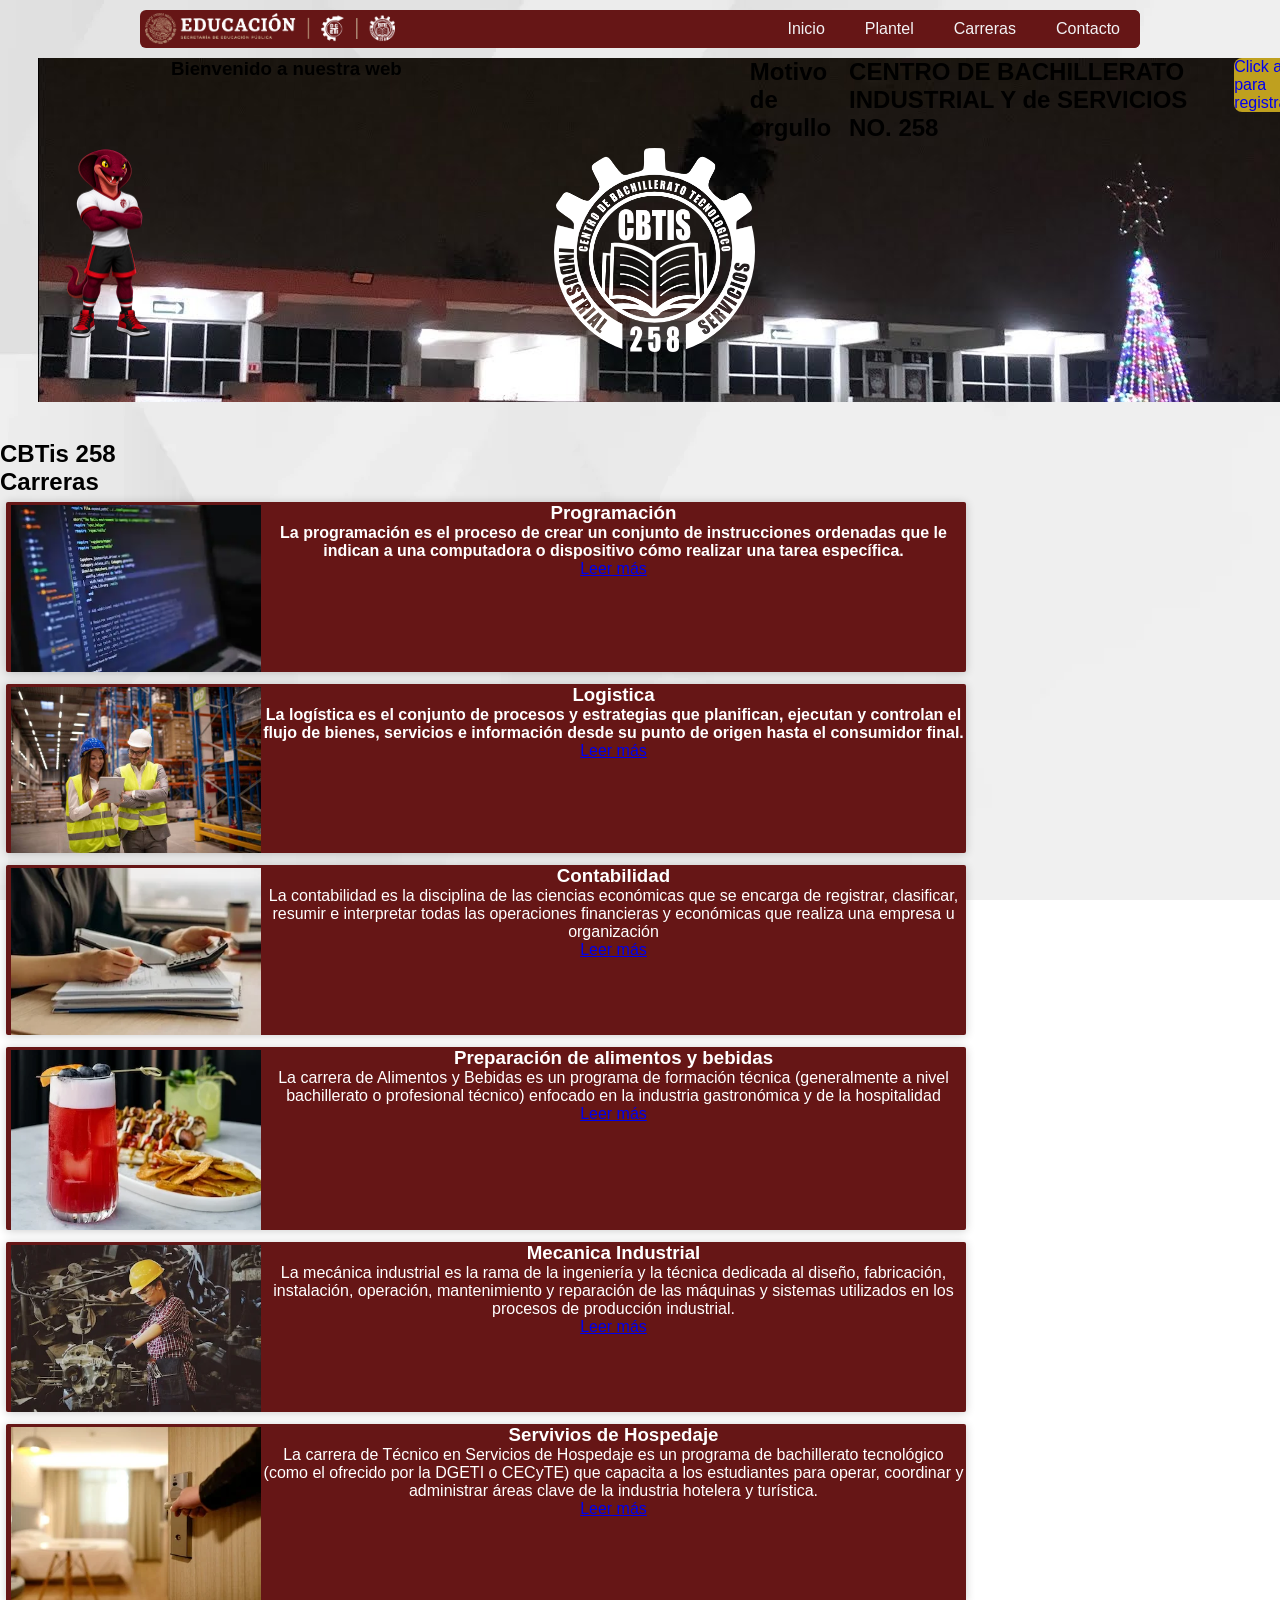
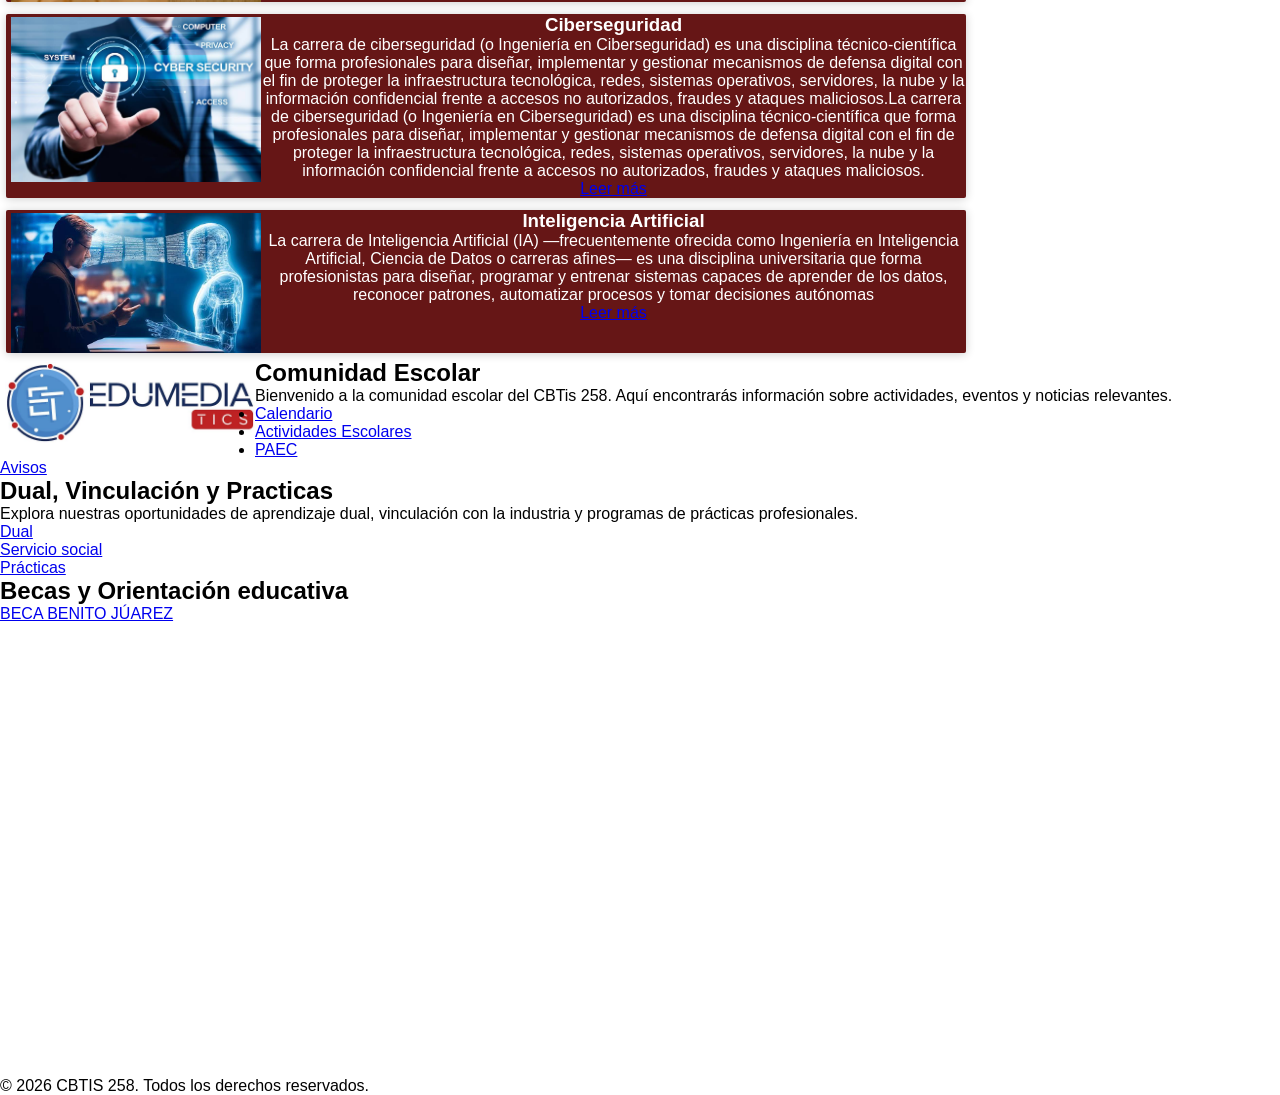
==== index.html @ 8b62a14a "Add files via upload" ====
<!DOCTYPE html>
<html lang="en">
<head>
    <meta charset="UTF-8">
    <meta name="viewport" content="width=device-width, initial-scale=1.0">
    <title>cbtis258</title>
    <link rel="stylesheet" href="estilos (1).css">
</head>
<body>
    <header> 
        <div><img src="header_logo.webp" alt="logo_principal" width="70px"></div>
        <nav> 
            <ul>
               <li><a href="#">Contacto</a></li>
               <li><a href="#">Carreras</a></li>
               <li><a href="#">Plantel</a></li>
               <li> <a href="#inicio">Inicio</a></li>
            </ul>
        </nav>    
    </header>
    <section class="pre">
        <div class="cobra"><img src="cobra.png" alt="cobra" width="90px"><h3>Bienvenido a nuestra web</h3></div>
        <div class="logo"><img src="cbtis258-logo.webp" alt="cbtis258"></div>
        <a name="#inicio"><h2>Motivo de orgullo</h2></a>
        <h2>CENTRO DE BACHILLERATO INDUSTRIAL Y de SERVICIOS NO. 258</h2>
        <ul>
            <li><a href="#">Click aquí para registrar</a></li>
        </ul>
    </section>
    <section class="Plantel">
        <h2>CBTis 258</h2>
    </section>
    <section class="cards">
        <h2>Carreras</h2>
        <div class="contenedor">
            <div class="card">
                <figure><img src="programación.webp" alt="programación"></figure>
                <div class="contenido">
                    <h3>Programación</h3>
                    <strong><p>La programación es el proceso de crear un conjunto de instrucciones ordenadas 
                    que le indican a una computadora o dispositivo cómo realizar una tarea específica.</p></strong>
                    <a href="#">Leer más</a>
                </div>
            </div>
              <div class="card">
                <figure><img src="logistica.png" alt="logistica"></figure>
                <div class="contenido">
                    <h3>Logistica</h3>
                    <strong><p>La logística es el conjunto de procesos y estrategias que planifican, ejecutan y controlan el flujo de bienes, servicios e información desde su punto de origen hasta el consumidor final.</p></strong>
                    <a href="#">Leer más</a>
                </div>
            </div>
              <div class="card">
                <figure><img src="contabilidad.webp" alt="contabilidad"></figure>
                <div class="contenido">
                    <h3>Contabilidad</h3>
                    <p>La contabilidad es la disciplina de las ciencias económicas que se encarga de registrar, clasificar, resumir e interpretar todas las operaciones financieras y económicas que realiza una empresa u organización</p>
                    <a href="#">Leer más</a>
                </div>
            </div>
              <div class="card">
                <figure><img src="alimentos.webp" alt="alimentos"></figure>
                <div class="contenido">
                    <h3>Preparación de alimentos y bebidas</h3>
                    <p>La carrera de Alimentos y Bebidas es un programa de formación técnica (generalmente a nivel bachillerato o profesional técnico) enfocado en la industria gastronómica y de la hospitalidad</p>
                    <a href="#">Leer más</a>
                </div>
            </div>
              <div class="card">
                <figure><img src="mecanica.webp" alt="mecanica"></figure>
                <div class="contenido">
                    <h3>Mecanica Industrial</h3>
                    <p>La mecánica industrial es la rama de la ingeniería y la técnica dedicada al diseño, fabricación, instalación, operación, mantenimiento y reparación de las máquinas y sistemas utilizados en los procesos de producción industrial.</p>
                    <a href="#">Leer más</a>
                </div>
            </div>
              <div class="card">
                <figure><img src="hospedaje.webp" alt="hospedaje"></figure>
                <div class="contenido">
                    <h3>Servivios de Hospedaje</h3>
                    <p>La carrera de Técnico en Servicios de Hospedaje es un programa de bachillerato tecnológico (como el ofrecido por la DGETI o CECyTE) que capacita a los estudiantes para operar, coordinar y administrar áreas clave de la industria hotelera y turística.</p>
                    <a href="#">Leer más</a>
                </div>
            </div>
              <div class="card">
                <figure><img src="ciberseguridad.png" alt="ciberseguridad"></figure>
                <div class="contenido">
                    <h3>Ciberseguridad</h3>
                    <p>La carrera de ciberseguridad (o Ingeniería en Ciberseguridad) es una disciplina técnico-científica que forma profesionales para diseñar, implementar y gestionar mecanismos de defensa digital con el fin de proteger la infraestructura tecnológica, redes, sistemas operativos, servidores, la nube y la información confidencial frente a accesos no autorizados, fraudes y ataques maliciosos.La carrera de ciberseguridad (o Ingeniería en Ciberseguridad) es una disciplina técnico-científica que forma profesionales para diseñar, implementar y gestionar mecanismos de defensa digital con el fin de proteger la infraestructura tecnológica, redes, sistemas operativos, servidores, la nube y la información confidencial frente a accesos no autorizados, fraudes y ataques maliciosos.

                    </p>
                    <a href="#">Leer más</a>
                </div>
            </div>
              <div class="card">
                <figure><img src="IA.png" alt="IA"></figure>
                <div class="contenido">
                    <h3>Inteligencia Artificial</h3>
                    <p>La carrera de Inteligencia Artificial (IA) —frecuentemente ofrecida como Ingeniería en Inteligencia Artificial, Ciencia de Datos o carreras afines— es una disciplina universitaria que forma profesionistas para diseñar, programar y entrenar sistemas capaces de aprender de los datos, reconocer patrones, automatizar procesos y tomar decisiones autónomas</p>
                    <a href="#">Leer más</a>
                </div>
            </div>
        </div>        
    </section>
    <section class="admisiones">
        <div><a href="https://www.edumediamanager.com/acceder"><img src="edumedia.png" alt="edumedia"></a></div>
    </section>
    <section class="Comunidadescolar">
        <h2>Comunidad Escolar</h2>
        <p>Bienvenido a la comunidad escolar del CBTis 258. Aquí encontrarás información sobre actividades, eventos y noticias relevantes.</p>
        <ul>
            <li><a href="#">Calendario</a></li>
            <li><a href="#">Actividades Escolares</a></li>
            <li><a href="#">PAEC</a></li>
            <li><a href="#">Avisos</a></li>
        </ul>
    </section>
    <section class="Dual, Vinculación y Practicas">
        <h2>Dual, Vinculación y Practicas</h2>
        <p>Explora nuestras oportunidades de aprendizaje dual, vinculación con la industria y programas de prácticas profesionales.</p>
        <ul>
            <li><a href="#">Dual</a></li>
            <li><a href="#">Servicio social</a></li>
            <li><a href="#">Prácticas</a></li>
        </ul>
    </section>
    <section class="servicios de apoyo">
        <h2>Becas y Orientación educativa</h2>
        <ul>
            <li><a href="https://www.gob.mx/becasbenitojuarez">BECA BENITO JÚAREZ</a></li>
        </ul>
    </section>
    <footer>
        <iframe src="https://www.google.com/maps/embed?pb=!1m18!1m12!1m3!1d3592.4786296962798!2d-100.33150356382464!3d25.787779167896186!2m3!1f0!2f0!3f0!3m2!1i1024!2i768!4f13.1!3m3!1m2!1s0x866293eae2b790df%3A0x9eaa613418817731!2sCBTIS%20258%20Mariano%20Escobedo%20de%20la%20Pe%C3%B1a!5e0!3m2!1ses!2smx!4v1793128806463!5m2!1ses!2smx" width="600" height="450" style="border:0;" allowfullscreen="" loading="lazy" referrerpolicy="strict-origin-when-cross-origin"></iframe>
        <p>© 2026 CBTIS 258. Todos los derechos reservados.</p>
    </footer>
</body>
</html>
---- estilos (1).css ----
* {
    margin: 0;
    padding: 0;
    font-family: sans-serif
}
body{
    background-image: url(fondo.webp); 
    background-attachment: fixed;
    box-sizing: border-box;
}
header{
    width: 90%;
    max-width: 1000px;
    margin:10px auto;
    font-family:sans-serif;
    background-color: #661616;
    overflow: hidden;
    border-radius: 6px;
    position: sticky;
    top: 0;
}
img{
    float: left;
    width: 250px;
    margin-top: 3px;
    margin-left: 5px;
}
header nav {
    background-color: #661616;
    overflow: hidden;
}
header nav ul {
    list-style: none;
}
header nav ul li {
    float: right;
}
header nav ul li a {
    padding: 10px 20px;
    display: block;
    color: rgb(243, 243, 245);
    text-decoration:none;
}
header nav ul li a:hover {
    background:  #b12f2f;
    transition: all 0.5s linear;
}
.pre{
    justify-items: center;
    background-image: url(cbtisbienvenida.png);
    background-repeat: no-repeat;
    background-size: 100%;
    width: 45%;
    display: flex;
}
.pre ul li a{
    text-decoration: none;
}
.pre ul{
    list-style: none;
}
.pre{
    margin: 3%;
    margin-top: 0;
    background-color: #960000;
    overflow: hidden;
    width: 100%;
}
.pre ul li a{
    background-color: #BFA01F;
    border-radius: 8px;
    align-items: center;
    display: inline-block;
}
.cobra img{
    width: 25%;
    justify-items: center;
    margin-bottom: 50px;
    margin-top: 90px;
}
.pre .logo img {
    width: 100%;
    margin-bottom: 50px;
    margin-top: 90px;
}
.contenedor{
    width: 100%;
    display: flex;
    flex-direction: column;
}
.card{
    width: 75%;
    margin:6px;
    text-align: center;
    color: #fff;
    border-radius: 2px;
    background: #661616;
    box-shadow: 0px 1px 10px rgba(0,0,0,0.2);
}
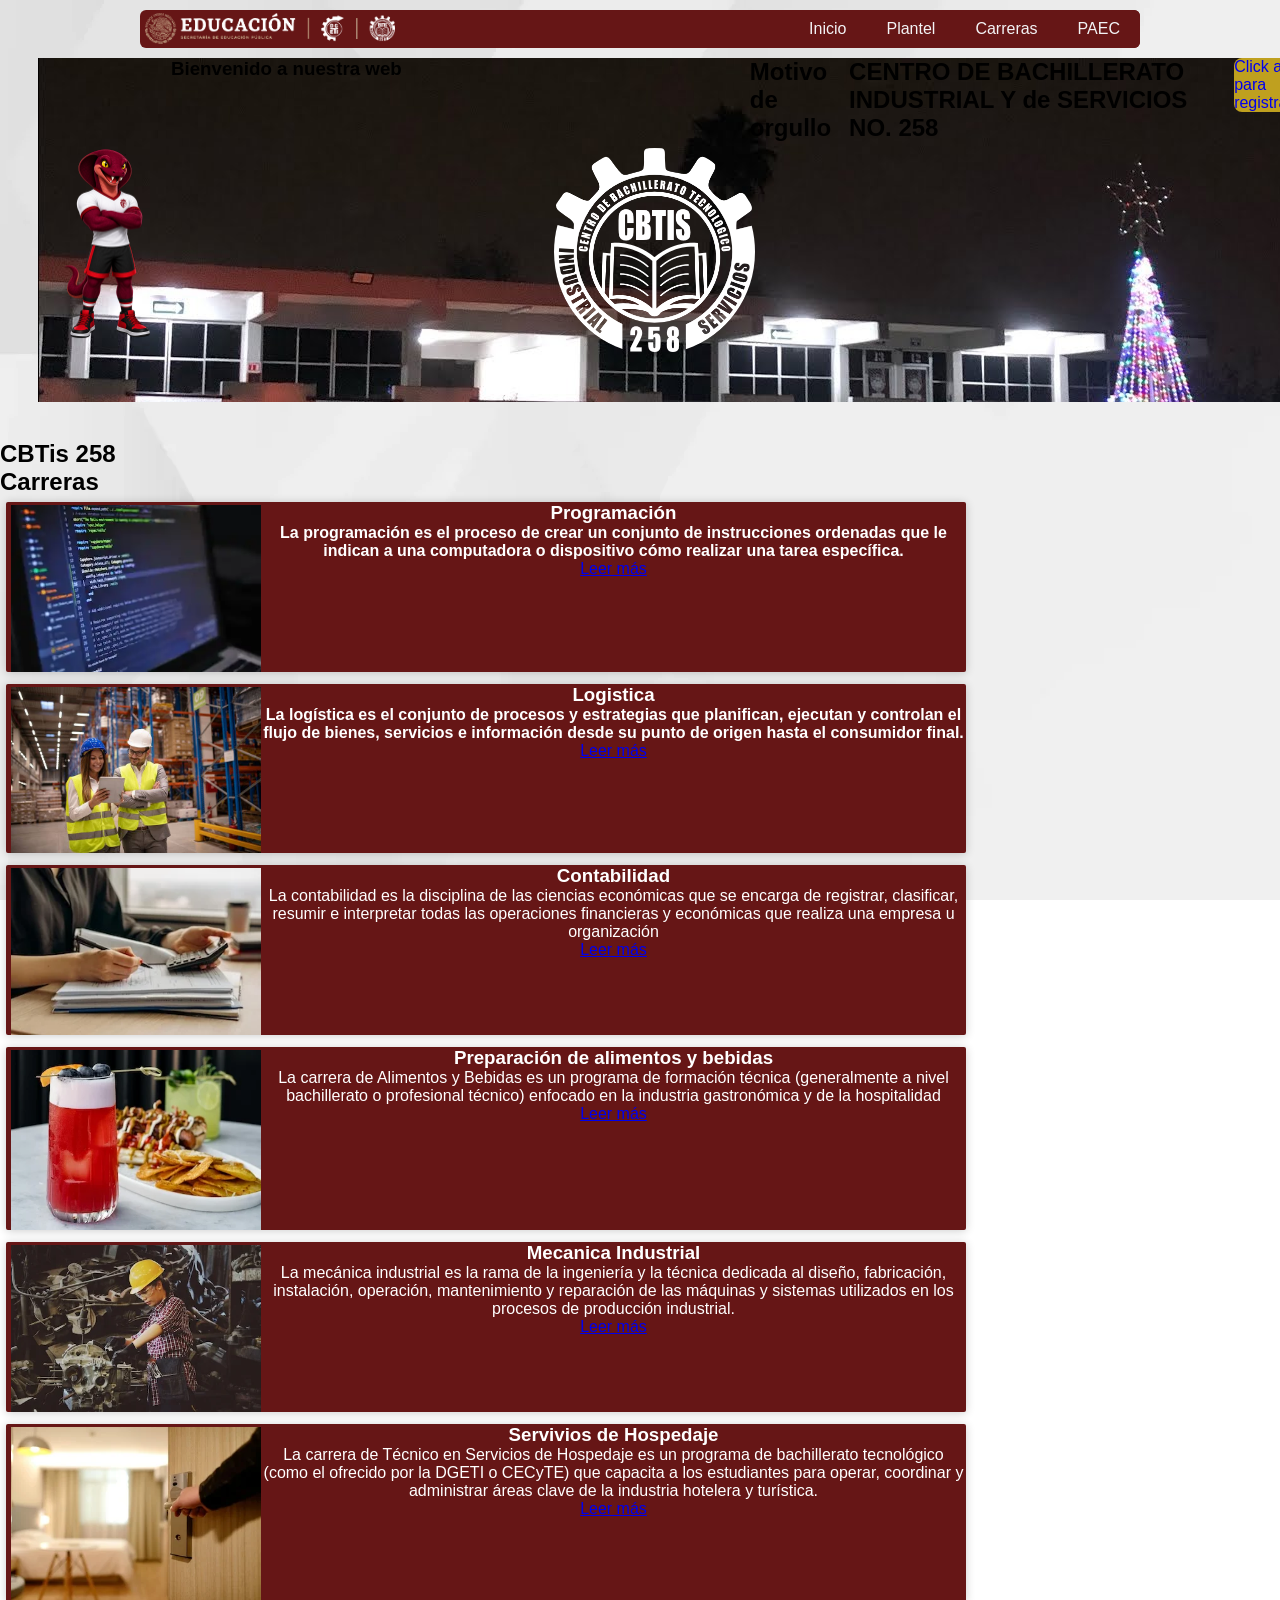
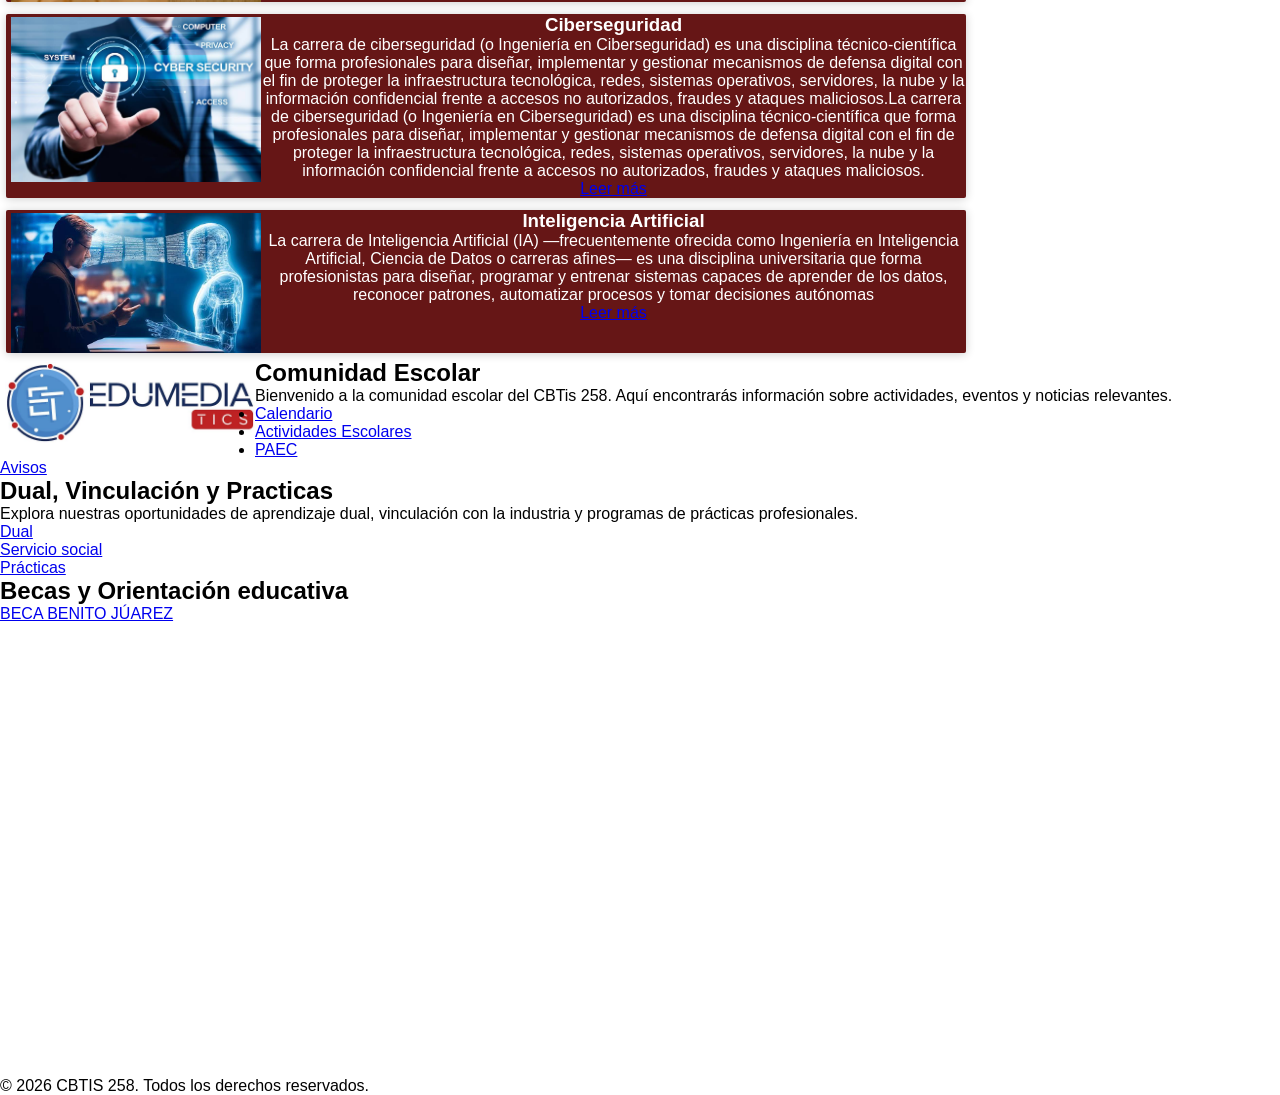
==== commit f3fb4f22: "Modify index.html with new content and links Updated navigation links and added new sections for adm" ====
--- a/index.html
+++ b/index.html
@@ -5,13 +5,14 @@
     <meta name="viewport" content="width=device-width, initial-scale=1.0">
     <title>cbtis258</title>
     <link rel="stylesheet" href="estilos (1).css">
+  <link rel="shortcut icon" href="https://es.wikipedia.org/wiki/Direcci%C3%B3n_General_de_Educaci%C3%B3n_Tecnol%C3%B3gica_Industrial" type="image/x-icon">
 </head>
 <body>
     <header> 
         <div><img src="header_logo.webp" alt="logo_principal" width="70px"></div>
         <nav> 
             <ul>
-               <li><a href="#">Contacto</a></li>
+               <li><a href="paec.html">PAEC</a></li>
                <li><a href="#">Carreras</a></li>
                <li><a href="#">Plantel</a></li>
                <li> <a href="#inicio">Inicio</a></li>
@@ -135,4 +136,4 @@
         <p>© 2026 CBTIS 258. Todos los derechos reservados.</p>
     </footer>
 </body>
-</html>+</html>
